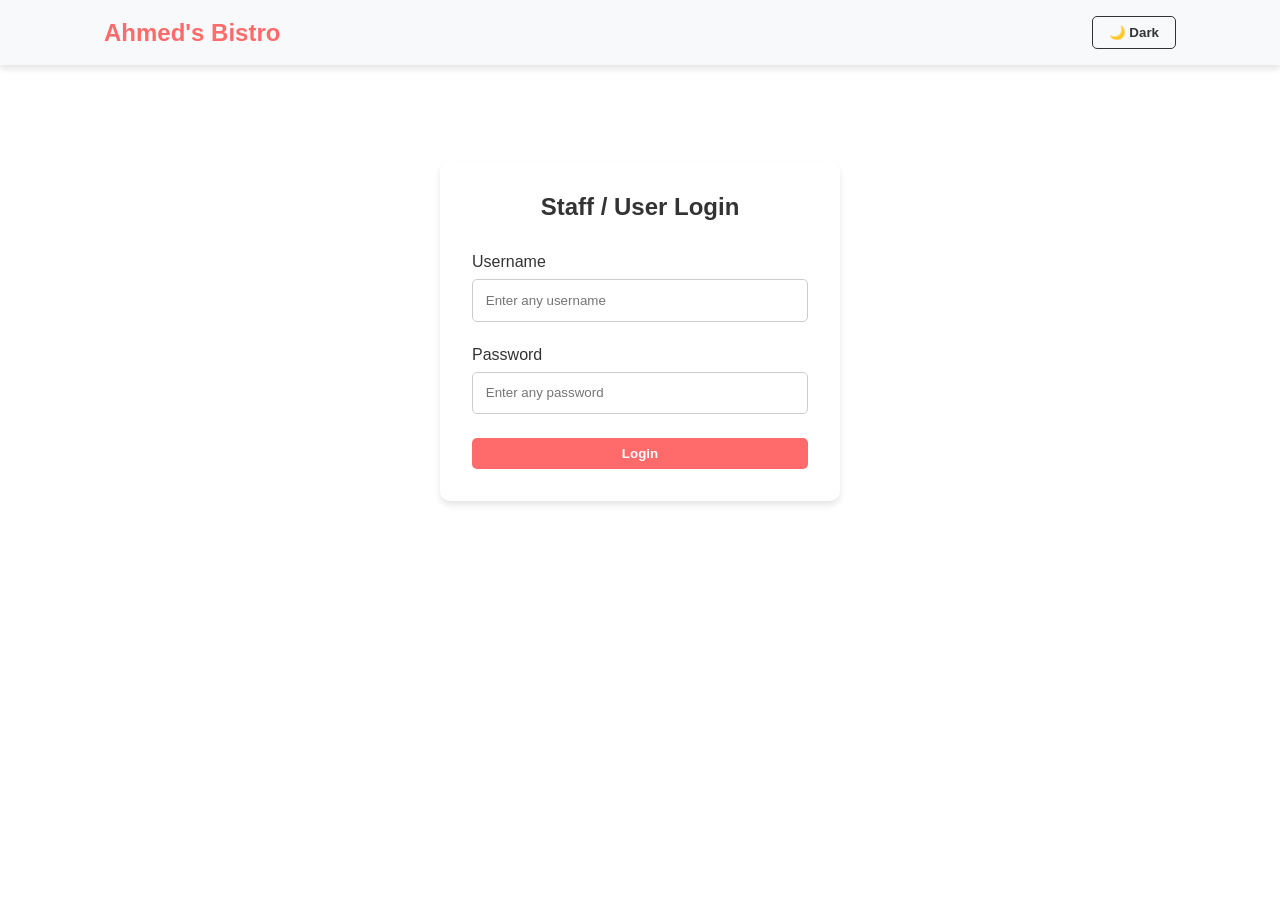
==== about.html @ ef03b662 "Initial commit - Complete Restaurant Project" ====
<!DOCTYPE html>
<html lang="en">
<head>
    <meta charset="UTF-8">
    <meta name="viewport" content="width=device-width, initial-scale=1.0">
    <title>About Us - Restaurant</title>
    <link rel="stylesheet" href="css/style.css">
</head>
<body>
    <header>
        <nav>
            <a href="index.html" class="logo">Ahmed's Bistro</a>
            <ul>
                <li><a href="index.html">Home</a></li>
                <li><a href="menu.html">Menu</a></li>
                <li><a href="about.html" class="active">About</a></li>
                <li><a href="contact.html">Contact</a></li>
            </ul>
            <div class="nav-buttons">
                <button id="theme-toggle">🌙 Dark</button>
                <button id="logout-btn">Logout</button>
            </div>
        </nav>
    </header>

    <main>
        <section class="reveal">
            <h1 class="text-center">Our Story</h1>
            <div style="display: flex; flex-wrap: wrap; gap: 2rem; align-items: center; justify-content: center;">
                <img src="images/chef.jpeg" alt="Chef Cooking" style="border-radius: 10px; max-width: 100%; width: 400px; box-shadow: var(--shadow);">
                <div style="flex: 1; min-width: 300px;">
                    <h2>Passionate About Food</h2>
                    <p style="margin-top: 1rem; line-height: 1.6;">Founded with a love for culinary arts, our restaurant focuses on fusing local ingredients with world-class recipes. We believe that coding a great dish is much like developing software—it requires the right architecture, clean ingredients, and perfect execution.</p>
                </div>
            </div>
        </section>
    </main>

    <footer>
        <p>&copy; 2026 Ahmed's Bistro. All rights reserved.</p>
    </footer>

    <script src="js/script.js"></script>
</body>
</html>
---- css/style.css ----
/* --- CSS Variables & Reset --- */
:root {
  --primary-color: #ff6b6b;
  --bg-color: #ffffff;
  --text-color: #333333;
  --nav-bg: #f8f9fa;
  --card-bg: #ffffff;
  --shadow: 0 4px 6px rgba(0,0,0,0.1);
  --transition: all 0.3s ease;
}

body.dark-mode {
  --bg-color: #121212;
  --text-color: #f1f1f1;
  --nav-bg: #1e1e1e;
  --card-bg: #242424;
  --shadow: 0 4px 6px rgba(255,255,255,0.05);
}

* {
  margin: 0;
  padding: 0;
  box-sizing: border-box;
  font-family: 'Segoe UI', Tahoma, Geneva, Verdana, sans-serif;
  scroll-behavior: smooth;
}

body {
  background-color: var(--bg-color);
  color: var(--text-color);
  transition: var(--transition);
  display: flex;
  flex-direction: column;
  min-height: 100vh;
}

/* --- Navigation Bar --- */
header {
  background-color: var(--nav-bg);
  box-shadow: var(--shadow);
  position: sticky;
  top: 0;
  z-index: 1000;
}

nav {
  display: flex;
  justify-content: space-between;
  align-items: center;
  padding: 1rem 5%;
  max-width: 1200px;
  margin: 0 auto;
}

nav .logo {
  font-size: 1.5rem;
  font-weight: bold;
  color: var(--primary-color);
  text-decoration: none;
}

nav ul {
  display: flex;
  list-style: none;
  gap: 1.5rem;
  align-items: center;
}

nav a {
  text-decoration: none;
  color: var(--text-color);
  font-weight: 500;
  transition: var(--transition);
}

nav a:hover, nav a.active {
  color: var(--primary-color);
}

.nav-buttons {
  display: flex;
  gap: 1rem;
}

button {
  cursor: pointer;
  border: none;
  padding: 0.5rem 1rem;
  border-radius: 5px;
  background-color: var(--primary-color);
  color: white;
  font-weight: bold;
  transition: var(--transition);
}

button:hover {
  background-color: #e55a5a;
  transform: translateY(-2px);
}

#theme-toggle {
  background-color: transparent;
  color: var(--text-color);
  border: 1px solid var(--text-color);
}

#theme-toggle:hover {
  background-color: var(--text-color);
  color: var(--bg-color);
}

/* --- Shared Layout & Utilities --- */
main {
  flex: 1;
  padding: 2rem 5%;
  max-width: 1200px;
  margin: 0 auto;
  width: 100%;
}

.text-center { text-align: center; margin-bottom: 2rem; }

/* Scroll Animations */
.reveal {
  opacity: 0;
  transform: translateY(50px);
  transition: all 0.8s ease-in-out;
}
.reveal.active {
  opacity: 1;
  transform: translateY(0);
}

/* --- Login & Contact Forms --- */
.form-container {
  max-width: 400px;
  margin: 4rem auto;
  background: var(--card-bg);
  padding: 2rem;
  border-radius: 10px;
  box-shadow: var(--shadow);
}

.form-group {
  margin-bottom: 1.5rem;
}

.form-group label {
  display: block;
  margin-bottom: 0.5rem;
}

.form-group input, .form-group textarea {
  width: 100%;
  padding: 0.8rem;
  border: 1px solid #ccc;
  border-radius: 5px;
  background: var(--bg-color);
  color: var(--text-color);
}

.error-msg { color: #ff4757; font-size: 0.9rem; margin-top: 0.5rem; display: none; }
.success-msg { color: #2ed573; font-size: 0.9rem; margin-top: 0.5rem; display: none; }

/* --- Home Page (Hero, Slider, Clock) --- */
.hero {
  position: relative;
  height: 60vh;
  border-radius: 15px;
  overflow: hidden;
  display: flex;
  align-items: center;
  justify-content: center;
  color: white;
  text-align: center;
}

.slider {
  position: absolute;
  top: 0; left: 0; width: 100%; height: 100%;
  z-index: -1;
}

.slide {
  width: 100%; height: 100%;
  object-fit: cover;
  position: absolute;
  opacity: 0;
  transition: opacity 1s ease-in-out;
}

.slide.active { opacity: 1; }
.hero-content { background: rgba(0,0,0,0.5); padding: 2rem; border-radius: 10px; }
#clock { font-size: 2rem; font-weight: bold; margin-top: 1rem; color: #f1c40f; }

/* --- Menu Page (Filters & Grid) --- */
.filter-container {
  display: flex;
  justify-content: center;
  gap: 1rem;
  margin-bottom: 2rem;
  flex-wrap: wrap;
}

.filter-btn {
  background: var(--nav-bg);
  color: var(--text-color);
  border: 1px solid var(--primary-color);
}
.filter-btn.active, .filter-btn:hover {
  background: var(--primary-color);
  color: white;
}

.menu-grid {
  display: grid;
  grid-template-columns: repeat(auto-fill, minmax(250px, 1fr));
  gap: 2rem;
}

.menu-card {
  background: var(--card-bg);
  border-radius: 10px;
  overflow: hidden;
  box-shadow: var(--shadow);
  transition: var(--transition);
}

.menu-card:hover { transform: translateY(-5px); }
.menu-card img { width: 100%; height: 200px; object-fit: cover; }
.menu-card-content { padding: 1rem; text-align: center; }
.price { color: var(--primary-color); font-weight: bold; font-size: 1.2rem; margin-top: 0.5rem;}

/* --- Footer --- */
footer {
  background: var(--nav-bg);
  text-align: center;
  padding: 1.5rem;
  box-shadow: 0 -4px 6px rgba(0,0,0,0.05);
  margin-top: auto;
}

/* --- Responsive Design --- */
@media (max-width: 768px) {
  nav { flex-direction: column; gap: 1rem; }
  nav ul { flex-wrap: wrap; justify-content: center; }
  .hero { height: 40vh; }
}
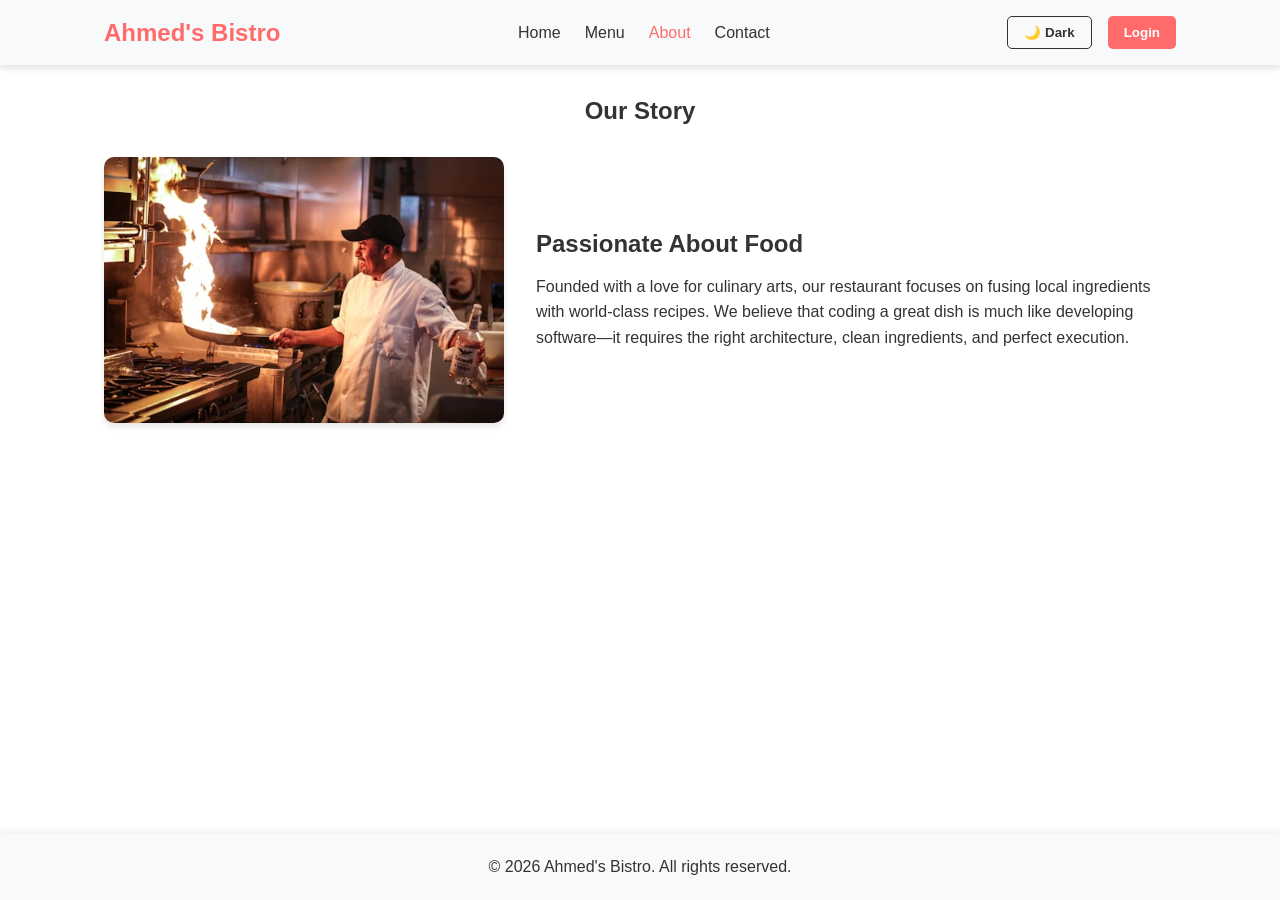
==== commit a1c6ab66: "Add signup page, update login logic, and add user validation" ====
--- a/about.html
+++ b/about.html
@@ -17,9 +17,9 @@
                 <li><a href="contact.html">Contact</a></li>
             </ul>
             <div class="nav-buttons">
-                <button id="theme-toggle">🌙 Dark</button>
-                <button id="logout-btn">Logout</button>
-            </div>
+    <button id="theme-toggle">🌙 Dark</button>
+    <button id="auth-btn">Login</button>
+</div>
         </nav>
     </header>
 
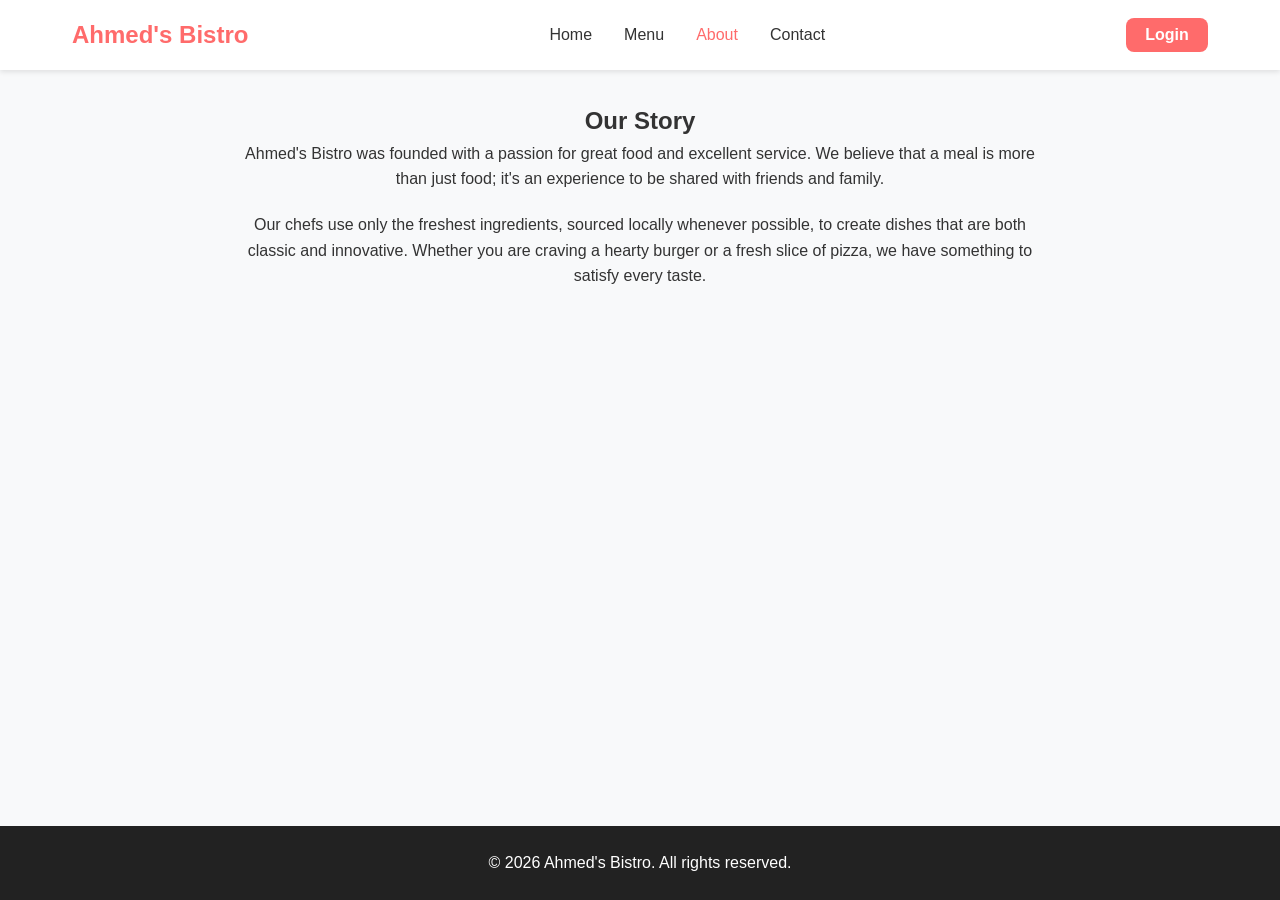
==== commit 38b8374f: "Simplify project to meet core university requirements" ====
--- a/about.html
+++ b/about.html
@@ -3,43 +3,39 @@
 <head>
     <meta charset="UTF-8">
     <meta name="viewport" content="width=device-width, initial-scale=1.0">
-    <title>About Us - Restaurant</title>
+    <title>Ahmed's Bistro - About</title>
     <link rel="stylesheet" href="css/style.css">
 </head>
 <body>
     <header>
         <nav>
             <a href="index.html" class="logo">Ahmed's Bistro</a>
-            <ul>
+            <ul class="nav-links">
                 <li><a href="index.html">Home</a></li>
                 <li><a href="menu.html">Menu</a></li>
                 <li><a href="about.html" class="active">About</a></li>
                 <li><a href="contact.html">Contact</a></li>
             </ul>
             <div class="nav-buttons">
-    <button id="theme-toggle">🌙 Dark</button>
-    <button id="auth-btn">Login</button>
-</div>
+                <button id="auth-btn">Login</button>
+            </div>
         </nav>
     </header>
 
     <main>
-        <section class="reveal">
-            <h1 class="text-center">Our Story</h1>
-            <div style="display: flex; flex-wrap: wrap; gap: 2rem; align-items: center; justify-content: center;">
-                <img src="images/chef.jpeg" alt="Chef Cooking" style="border-radius: 10px; max-width: 100%; width: 400px; box-shadow: var(--shadow);">
-                <div style="flex: 1; min-width: 300px;">
-                    <h2>Passionate About Food</h2>
-                    <p style="margin-top: 1rem; line-height: 1.6;">Founded with a love for culinary arts, our restaurant focuses on fusing local ingredients with world-class recipes. We believe that coding a great dish is much like developing software—it requires the right architecture, clean ingredients, and perfect execution.</p>
-                </div>
+        <section class="about-section container">
+            <h2 class="text-center">Our Story</h2>
+            <div class="about-content text-center" style="max-width: 800px; margin: 0 auto;">
+                <p style="margin-bottom: 20px;">Ahmed's Bistro was founded with a passion for great food and excellent service. We believe that a meal is more than just food; it's an experience to be shared with friends and family.</p>
+                <p>Our chefs use only the freshest ingredients, sourced locally whenever possible, to create dishes that are both classic and innovative. Whether you are craving a hearty burger or a fresh slice of pizza, we have something to satisfy every taste.</p>
             </div>
         </section>
     </main>
 
-    <footer>
+    <footer style="margin-top: auto;">
         <p>&copy; 2026 Ahmed's Bistro. All rights reserved.</p>
     </footer>
 
     <script src="js/script.js"></script>
 </body>
-</html>
+</html>
--- a/css/style.css
+++ b/css/style.css
@@ -1,248 +1,300 @@
-/* --- CSS Variables & Reset --- */
+/* =========================================
+   1. Global Styles & Variables
+========================================= */
 :root {
-  --primary-color: #ff6b6b;
-  --bg-color: #ffffff;
-  --text-color: #333333;
-  --nav-bg: #f8f9fa;
-  --card-bg: #ffffff;
-  --shadow: 0 4px 6px rgba(0,0,0,0.1);
-  --transition: all 0.3s ease;
-}
-
-body.dark-mode {
-  --bg-color: #121212;
-  --text-color: #f1f1f1;
-  --nav-bg: #1e1e1e;
-  --card-bg: #242424;
-  --shadow: 0 4px 6px rgba(255,255,255,0.05);
-}
-
+    --primary-color: #ff6b6b; /* Main restaurant color (light red) */
+    --text-color: #333333;    /* Default text color */
+    --bg-color: #f8f9fa;      /* Main background color */
+    --card-bg: #ffffff;       /* Background color for cards and containers */
+    --border-radius: 8px;     /* Standard border radius for rounded corners */
+}
+
+/* Reset default browser margins and paddings */
 * {
-  margin: 0;
-  padding: 0;
-  box-sizing: border-box;
-  font-family: 'Segoe UI', Tahoma, Geneva, Verdana, sans-serif;
-  scroll-behavior: smooth;
+    margin: 0;
+    padding: 0;
+    box-sizing: border-box;
+    font-family: 'Segoe UI', Tahoma, Geneva, Verdana, sans-serif;
 }
 
 body {
-  background-color: var(--bg-color);
-  color: var(--text-color);
-  transition: var(--transition);
-  display: flex;
-  flex-direction: column;
-  min-height: 100vh;
-}
-
-/* --- Navigation Bar --- */
+    background-color: var(--bg-color);
+    color: var(--text-color);
+    line-height: 1.6;
+    /* Flexbox setup to keep the footer at the bottom of the page */
+    display: flex;
+    flex-direction: column;
+    min-height: 100vh;
+}
+
+a {
+    text-decoration: none;
+    color: inherit;
+}
+
+ul {
+    list-style: none;
+}
+
+/* Standard container to center content and set a maximum width */
+.container {
+    max-width: 1200px;
+    margin: 0 auto;
+    padding: 2rem;
+}
+
+.text-center {
+    text-align: center;
+}
+
+/* =========================================
+   2. Navigation Bar (Header)
+========================================= */
 header {
-  background-color: var(--nav-bg);
-  box-shadow: var(--shadow);
-  position: sticky;
-  top: 0;
-  z-index: 1000;
+    background-color: var(--card-bg);
+    box-shadow: 0 2px 5px rgba(0,0,0,0.1);
+    position: sticky; /* Keeps the header fixed at the top while scrolling */
+    top: 0;
+    z-index: 100;
 }
 
 nav {
-  display: flex;
-  justify-content: space-between;
-  align-items: center;
-  padding: 1rem 5%;
-  max-width: 1200px;
-  margin: 0 auto;
-}
-
-nav .logo {
-  font-size: 1.5rem;
-  font-weight: bold;
-  color: var(--primary-color);
-  text-decoration: none;
-}
-
-nav ul {
-  display: flex;
-  list-style: none;
-  gap: 1.5rem;
-  align-items: center;
-}
-
-nav a {
-  text-decoration: none;
-  color: var(--text-color);
-  font-weight: 500;
-  transition: var(--transition);
-}
-
-nav a:hover, nav a.active {
-  color: var(--primary-color);
-}
-
-.nav-buttons {
-  display: flex;
-  gap: 1rem;
-}
-
-button {
-  cursor: pointer;
-  border: none;
-  padding: 0.5rem 1rem;
-  border-radius: 5px;
-  background-color: var(--primary-color);
-  color: white;
-  font-weight: bold;
-  transition: var(--transition);
-}
-
-button:hover {
-  background-color: #e55a5a;
-  transform: translateY(-2px);
-}
-
-#theme-toggle {
-  background-color: transparent;
-  color: var(--text-color);
-  border: 1px solid var(--text-color);
-}
-
-#theme-toggle:hover {
-  background-color: var(--text-color);
-  color: var(--bg-color);
-}
-
-/* --- Shared Layout & Utilities --- */
-main {
-  flex: 1;
-  padding: 2rem 5%;
-  max-width: 1200px;
-  margin: 0 auto;
-  width: 100%;
-}
-
-.text-center { text-align: center; margin-bottom: 2rem; }
-
-/* Scroll Animations */
-.reveal {
-  opacity: 0;
-  transform: translateY(50px);
-  transition: all 0.8s ease-in-out;
-}
-.reveal.active {
-  opacity: 1;
-  transform: translateY(0);
-}
-
-/* --- Login & Contact Forms --- */
+    max-width: 1200px;
+    margin: 0 auto;
+    padding: 1rem 2rem;
+    display: flex;
+    justify-content: space-between; /* Spaces out logo, links, and buttons */
+    align-items: center;
+}
+
+.logo {
+    font-size: 1.5rem;
+    font-weight: bold;
+    color: var(--primary-color);
+}
+
+.nav-links {
+    display: flex;
+    gap: 2rem;
+}
+
+.nav-links a {
+    font-weight: 500;
+    transition: color 0.3s ease; /* Smooth color transition on hover */
+}
+
+.nav-links a:hover,
+.nav-links a.active {
+    color: var(--primary-color);
+}
+
+/* General Button Styles (Login, View Menu) */
+#auth-btn, .btn {
+    background-color: var(--primary-color);
+    color: white;
+    border: none;
+    padding: 0.5rem 1.2rem;
+    border-radius: var(--border-radius);
+    cursor: pointer;
+    font-size: 1rem;
+    font-weight: bold;
+    transition: background 0.3s ease;
+}
+
+#auth-btn:hover, .btn:hover {
+    background-color: #e55a5a;
+}
+
+.btn {
+    display: inline-block;
+    padding: 0.75rem 1.5rem;
+    font-size: 1.1rem;
+}
+
+/* =========================================
+   3. Hero Section (Home Page)
+========================================= */
+.hero {
+    background-color: #2c3e50; /* Dark fallback background color */
+    /* Uncomment the line below to add a background image */
+    /* background: linear-gradient(rgba(0, 0, 0, 0.6), rgba(0, 0, 0, 0.6)), url('../images/hero.jpg') center/cover; */
+    color: white;
+    height: 60vh;
+    display: flex;
+    align-items: center;
+    justify-content: center;
+    text-align: center;
+    padding: 0 2rem;
+}
+
+.hero-content h1 {
+    font-size: 3.5rem;
+    margin-bottom: 1rem;
+}
+
+.hero-content p {
+    font-size: 1.2rem;
+    margin-bottom: 2rem;
+    color: #e0e0e0;
+}
+
+.welcome-section {
+    padding: 4rem 2rem;
+    background-color: var(--card-bg);
+}
+
+/* =========================================
+   4. Menu Section & Grid
+========================================= */
+.filters {
+    margin-bottom: 2rem;
+}
+
+.filter-btn {
+    background: transparent;
+    border: 2px solid var(--primary-color);
+    color: var(--text-color);
+    padding: 0.5rem 1.5rem;
+    margin: 0.5rem;
+    border-radius: 20px;
+    cursor: pointer;
+    font-weight: bold;
+    transition: all 0.3s ease;
+}
+
+.filter-btn:hover {
+    background: var(--primary-color);
+    color: white;
+}
+
+.menu-grid {
+    display: grid;
+    /* Responsive grid: Automatically adjusts columns based on screen width */
+    grid-template-columns: repeat(auto-fit, minmax(250px, 1fr));
+    gap: 2rem;
+}
+
+.menu-card {
+    background-color: var(--card-bg);
+    padding: 1.5rem;
+    border-radius: var(--border-radius);
+    box-shadow: 0 4px 6px rgba(0,0,0,0.05);
+    text-align: center;
+    transition: transform 0.3s ease, box-shadow 0.3s ease;
+}
+
+/* Lift up effect when hovering over a menu card */
+.menu-card:hover {
+    transform: translateY(-5px);
+    box-shadow: 0 8px 15px rgba(0,0,0,0.1);
+}
+
+.menu-card h3 {
+    margin-bottom: 0.5rem;
+}
+
+.price {
+    display: block;
+    color: var(--primary-color);
+    font-weight: bold;
+    font-size: 1.3rem;
+    margin-top: 1rem;
+}
+
+/* =========================================
+   5. Forms (Login & Contact)
+========================================= */
 .form-container {
-  max-width: 400px;
-  margin: 4rem auto;
-  background: var(--card-bg);
-  padding: 2rem;
-  border-radius: 10px;
-  box-shadow: var(--shadow);
+    max-width: 400px;
+    margin: 2rem auto;
+    padding: 2.5rem 2rem;
+    background-color: var(--card-bg);
+    border-radius: var(--border-radius);
+    box-shadow: 0 4px 15px rgba(0,0,0,0.08);
+}
+
+/* Make the contact form slightly wider than the login form */
+.contact-section .form-container {
+    max-width: 600px; 
 }
 
 .form-group {
-  margin-bottom: 1.5rem;
+    margin-bottom: 1.5rem;
+    text-align: left;
 }
 
 .form-group label {
-  display: block;
-  margin-bottom: 0.5rem;
-}
-
-.form-group input, .form-group textarea {
-  width: 100%;
-  padding: 0.8rem;
-  border: 1px solid #ccc;
-  border-radius: 5px;
-  background: var(--bg-color);
-  color: var(--text-color);
-}
-
-.error-msg { color: #ff4757; font-size: 0.9rem; margin-top: 0.5rem; display: none; }
-.success-msg { color: #2ed573; font-size: 0.9rem; margin-top: 0.5rem; display: none; }
-
-/* --- Home Page (Hero, Slider, Clock) --- */
-.hero {
-  position: relative;
-  height: 60vh;
-  border-radius: 15px;
-  overflow: hidden;
-  display: flex;
-  align-items: center;
-  justify-content: center;
-  color: white;
-  text-align: center;
-}
-
-.slider {
-  position: absolute;
-  top: 0; left: 0; width: 100%; height: 100%;
-  z-index: -1;
-}
-
-.slide {
-  width: 100%; height: 100%;
-  object-fit: cover;
-  position: absolute;
-  opacity: 0;
-  transition: opacity 1s ease-in-out;
-}
-
-.slide.active { opacity: 1; }
-.hero-content { background: rgba(0,0,0,0.5); padding: 2rem; border-radius: 10px; }
-#clock { font-size: 2rem; font-weight: bold; margin-top: 1rem; color: #f1c40f; }
-
-/* --- Menu Page (Filters & Grid) --- */
-.filter-container {
-  display: flex;
-  justify-content: center;
-  gap: 1rem;
-  margin-bottom: 2rem;
-  flex-wrap: wrap;
-}
-
-.filter-btn {
-  background: var(--nav-bg);
-  color: var(--text-color);
-  border: 1px solid var(--primary-color);
-}
-.filter-btn.active, .filter-btn:hover {
-  background: var(--primary-color);
-  color: white;
-}
-
-.menu-grid {
-  display: grid;
-  grid-template-columns: repeat(auto-fill, minmax(250px, 1fr));
-  gap: 2rem;
-}
-
-.menu-card {
-  background: var(--card-bg);
-  border-radius: 10px;
-  overflow: hidden;
-  box-shadow: var(--shadow);
-  transition: var(--transition);
-}
-
-.menu-card:hover { transform: translateY(-5px); }
-.menu-card img { width: 100%; height: 200px; object-fit: cover; }
-.menu-card-content { padding: 1rem; text-align: center; }
-.price { color: var(--primary-color); font-weight: bold; font-size: 1.2rem; margin-top: 0.5rem;}
-
-/* --- Footer --- */
+    display: block;
+    margin-bottom: 0.5rem;
+    font-weight: 600;
+}
+
+.form-group input,
+.form-group textarea {
+    width: 100%;
+    padding: 0.75rem;
+    border: 1px solid #ccc;
+    border-radius: var(--border-radius);
+    font-size: 1rem;
+    transition: border-color 0.3s ease;
+}
+
+.form-group input:focus,
+.form-group textarea:focus {
+    outline: none;
+    border-color: var(--primary-color);
+}
+
+button[type="submit"] {
+    background-color: var(--primary-color);
+    color: white;
+    border: none;
+    padding: 0.75rem;
+    border-radius: var(--border-radius);
+    cursor: pointer;
+    font-size: 1.1rem;
+    font-weight: bold;
+    transition: background 0.3s;
+}
+
+button[type="submit"]:hover {
+    background-color: #e55a5a;
+}
+
+/* =========================================
+   6. Footer
+========================================= */
 footer {
-  background: var(--nav-bg);
-  text-align: center;
-  padding: 1.5rem;
-  box-shadow: 0 -4px 6px rgba(0,0,0,0.05);
-  margin-top: auto;
-}
-
-/* --- Responsive Design --- */
+    background-color: #222;
+    color: #fff;
+    text-align: center;
+    padding: 1.5rem;
+    margin-top: auto; /* Pushes the footer to the bottom of the viewport */
+}
+
+/* =========================================
+   7. Responsive Design (Mobile / Tablet)
+========================================= */
+/* Applies these styles only on screens 768px wide or smaller */
 @media (max-width: 768px) {
-  nav { flex-direction: column; gap: 1rem; }
-  nav ul { flex-wrap: wrap; justify-content: center; }
-  .hero { height: 40vh; }
-}
+    nav {
+        flex-direction: column;
+        gap: 1rem;
+    }
+
+    .nav-links {
+        flex-direction: column;
+        text-align: center;
+        gap: 1rem;
+    }
+
+    .hero-content h1 {
+        font-size: 2.2rem;
+    }
+    
+    .filters {
+        display: flex;
+        flex-direction: column;
+        gap: 0.5rem;
+    }
+}
